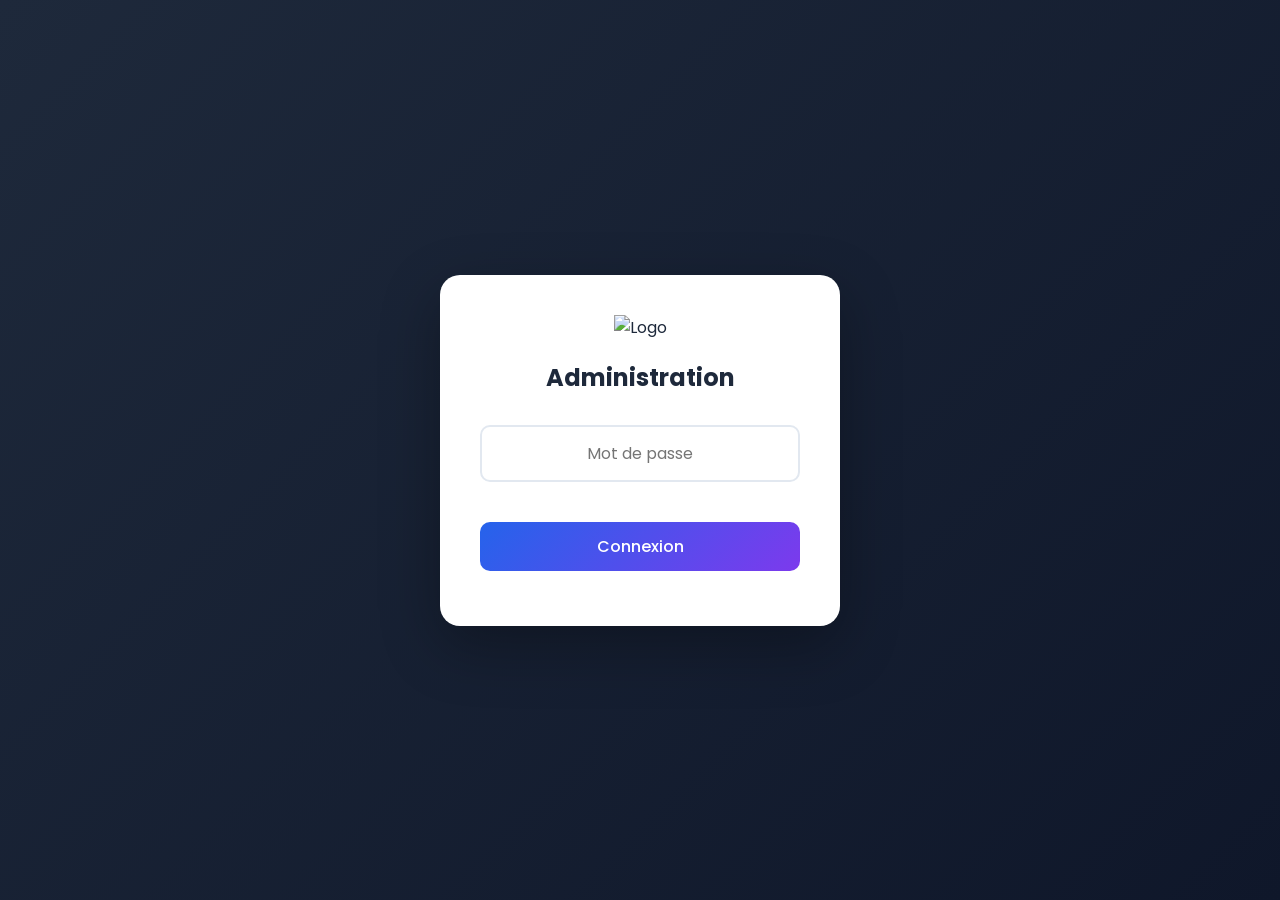
==== admin.html @ cc30a2c3 "Initial commit" ====
<!DOCTYPE html>
<html lang="fr">
<head>
    <meta charset="UTF-8">
    <meta name="viewport" content="width=device-width, initial-scale=1.0">
    <title>Admin - WebAlliance Portfolio</title>
<link rel="icon" type="image/svg+xml" href="logo.svg">
    <link rel="stylesheet" href="admin.css">
    <link rel="stylesheet" href="https://cdnjs.cloudflare.com/ajax/libs/font-awesome/6.4.0/css/all.min.css">
    <link href="https://fonts.googleapis.com/css2?family=Poppins:wght@300;400;500;600;700&display=swap" rel="stylesheet">
</head>
<body>
    <div class="login-container" id="loginScreen">
        <div class="login-box">
<div class="login-logo">
                <img src="logo.svg" alt="Logo" style="height: 60px;">
            </div>
            <h2>Administration</h2>
            <form id="loginForm">
                <div class="form-group">
                    <input type="password" id="adminPassword" placeholder="Mot de passe" required>
                </div>
                <button type="submit" class="btn btn-primary">Connexion</button>
            </form>
            <p id="loginError" class="error-message"></p>
        </div>
    </div>

    <div class="admin-container" id="adminPanel" style="display: none;">
        <aside class="sidebar">
            <div class="sidebar-header">
<h2><img src="logo.svg" alt="Logo" style="height: 40px; vertical-align: middle; margin-right: 10px;"> Admin</h2>
            </div>
            <nav class="sidebar-nav">
                <a href="#" class="nav-item active" data-section="general">
                    <i class="fas fa-home"></i> <span>Général</span>
                </a>
                <a href="#" class="nav-item" data-section="about">
                    <i class="fas fa-user"></i> <span>À propos</span>
                </a>
                <a href="#" class="nav-item" data-section="services">
                    <i class="fas fa-cube"></i> <span>Services</span>
                </a>
                <a href="#" class="nav-item" data-section="projects">
                    <i class="fas fa-folder"></i> <span>Projets</span>
                </a>
                <a href="#" class="nav-item" data-section="skills">
                    <i class="fas fa-code"></i> <span>Compétences</span>
                </a>
                <a href="#" class="nav-item" data-section="contact">
                    <i class="fas fa-envelope"></i> <span>Contact</span>
                </a>
                <a href="#" class="nav-item" data-section="footer">
                    <i class="fas fa-shoe-prints"></i> <span>Footer</span>
                </a>
                <a href="#" class="nav-item" data-section="analytics">
                    <i class="fas fa-chart-line"></i> <span>Analytics</span>
                </a>
                <a href="index.html" class="nav-item">
                    <i class="fas fa-external-link-alt"></i> <span>Voir le site</span>
                </a>
                <a href="#" class="nav-item" onclick="logout(); return false;">
                    <i class="fas fa-sign-out-alt"></i> <span>Déconnexion</span>
                </a>
            </nav>
        </aside>

        <main class="main-content">
            <section id="general" class="admin-section active">
                <h1>Paramètres Généraux</h1>
                <form id="generalForm">
                    <div class="form-group">
                        <label>Nom du Portfolio</label>
                        <input type="text" name="logo" placeholder="WebAlliance">
                    </div>
                    <div class="form-group">
                        <label>Titre Hero</label>
                        <input type="text" name="heroTitle" placeholder="Transformez vos idées...">
                    </div>
                    <div class="form-group">
                        <label>Sous-titre Hero</label>
                        <textarea name="heroSubtitle" rows="2" placeholder="Votre texte..."></textarea>
                    </div>
                    <button type="submit" class="btn btn-primary">Sauvegarder</button>
                </form>
            </section>

            <section id="about" class="admin-section">
                <h1>Section À propos</h1>
                <form id="aboutForm">
                    <div class="form-group">
                        <label>Titre</label>
                        <input type="text" name="aboutTitle" placeholder="WebAlliance">
                    </div>
                    <div class="form-group">
                        <label>Description</label>
                        <textarea name="aboutText" rows="4" placeholder="Description..."></textarea>
                    </div>
                    <div class="form-row">
                        <div class="form-group">
                            <label>Statistique 1 - Chiffre</label>
                            <input type="text" name="stat1Number" placeholder="5+">
                        </div>
                        <div class="form-group">
                            <label>Statistique 1 - Label</label>
                            <input type="text" name="stat1Label" placeholder="Années d'expérience">
                        </div>
                    </div>
                    <div class="form-row">
                        <div class="form-group">
                            <label>Statistique 2 - Chiffre</label>
                            <input type="text" name="stat2Number" placeholder="50+">
                        </div>
                        <div class="form-group">
                            <label>Statistique 2 - Label</label>
                            <input type="text" name="stat2Label" placeholder="Projets réalisés">
                        </div>
                    </div>
                    <div class="form-row">
                        <div class="form-group">
                            <label>Statistique 3 - Chiffre</label>
                            <input type="text" name="stat3Number" placeholder="30+">
                        </div>
                        <div class="form-group">
                            <label>Statistique 3 - Label</label>
                            <input type="text" name="stat3Label" placeholder="Clients satisfaits">
                        </div>
                    </div>
                    <button type="submit" class="btn btn-primary">Sauvegarder</button>
                </form>
            </section>

            <section id="services" class="admin-section">
                <h1>Gestion des Services</h1>
                <div id="servicesList" class="items-list"></div>
                <button class="btn btn-secondary" id="addService">
                    <i class="fas fa-plus"></i> Ajouter un service
                </button>
            </section>

            <section id="projects" class="admin-section">
                <h1>Gestion des Projets</h1>
                <div id="projectsList" class="items-list"></div>
                <button class="btn btn-secondary" id="addProject">
                    <i class="fas fa-plus"></i> Ajouter un projet
                </button>
            </section>

            <section id="skills" class="admin-section">
                <h1>Gestion des Compétences</h1>
                <div id="skillsList" class="items-list"></div>
                <button class="btn btn-secondary" id="addSkill">
                    <i class="fas fa-plus"></i> Ajouter une compétence
                </button>
            </section>

            <section id="contact" class="admin-section">
                <h1>Informations de Contact</h1>
                <form id="contactForm">
                    <div class="form-group">
                        <label>Email</label>
                        <input type="email" name="contactEmail" placeholder="contact@weballiance.com">
                    </div>
                    <div class="form-group">
                        <label>Téléphone</label>
                        <input type="text" name="contactPhone" placeholder="+33 1 23 45 67 89">
                    </div>
                    <div class="form-group">
                        <label>Adresse</label>
                        <input type="text" name="contactAddress" placeholder="Paris, France">
                    </div>
                    <button type="submit" class="btn btn-primary">Sauvegarder</button>
                </form>
            </section>

            <section id="footer" class="admin-section">
                <h1>Pied de page</h1>
                <form id="footerForm">
                    <div class="form-group">
                        <label>Logo Footer</label>
                        <input type="text" name="footerLogo" placeholder="WebAlliance">
                    </div>
                    <div class="form-group">
                        <label>Texte Footer</label>
                        <input type="text" name="footerText" placeholder="Votre partenaire...">
                    </div>
                    <div class="form-group">
                        <label>Copyright</label>
                        <input type="text" name="footerCopyright" placeholder="WebAlliance">
                    </div>
                    <button type="submit" class="btn btn-primary">Sauvegarder</button>
                </form>
            </section>

            <section id="analytics" class="admin-section">
                <h1>Statistiques du Site</h1>
                <div class="analytics-overview">
                    <div class="analytics-card">
                        <div class="analytics-icon">
                            <i class="fas fa-users"></i>
                        </div>
                        <div class="analytics-info">
                            <h3 id="totalVisitors">0</h3>
                            <p>Visiteurs uniques</p>
                        </div>
                    </div>
                    <div class="analytics-card">
                        <div class="analytics-icon">
                            <i class="fas fa-envelope-open-text"></i>
                        </div>
                        <div class="analytics-info">
                            <h3 id="totalLeads">0</h3>
                            <p>Leads (messages)</p>
                        </div>
                    </div>
                </div>
                
                <h2 style="margin-top: 30px; margin-bottom: 20px;">Visites récentes</h2>
                <div id="visitsList" class="analytics-table"></div>
                
                <h2 style="margin-top: 30px; margin-bottom: 20px;">Messages reçus</h2>
                <div id="messagesList" class="analytics-table"></div>
            </section>
        </main>
    </div>

    <div class="modal" id="itemModal">
        <div class="modal-content">
            <div class="modal-header">
                <h2 id="modalTitle">Ajouter un élément</h2>
                <button class="modal-close" onclick="closeModal()">
                    <i class="fas fa-times"></i>
                </button>
            </div>
            <form id="modalForm">
                <div id="modalFields"></div>
                <div class="modal-actions">
                    <button type="button" class="btn btn-secondary" onclick="closeModal()">Annuler</button>
                    <button type="submit" class="btn btn-primary">Enregistrer</button>
                </div>
            </form>
        </div>
    </div>

    <script src="admin.js"></script>
</body>
</html>
---- admin.css ----
/* ========================================
   WebAlliance Admin Panel - Style CSS
   ======================================== */

:root {
    --primary-color: #2563eb;
    --primary-dark: #1d4ed8;
    --secondary-color: #10b981;
    --danger-color: #ef4444;
    --dark-color: #1e293b;
    --light-color: #f8fafc;
    --gray-color: #64748b;
    --white: #ffffff;
    --gradient-primary: linear-gradient(135deg, #2563eb 0%, #7c3aed 100%);
    --shadow: 0 4px 20px rgba(0, 0, 0, 0.1);
    --transition: all 0.3s ease;
}

* {
    margin: 0;
    padding: 0;
    box-sizing: border-box;
}

body {
    font-family: 'Poppins', sans-serif;
    background: var(--light-color);
    color: var(--dark-color);
}

.admin-container {
    display: flex;
    min-height: 100vh;
}

.sidebar {
    width: 260px;
    background: var(--dark-color);
    color: var(--white);
    position: fixed;
    height: 100vh;
    overflow-y: auto;
}

.sidebar-header {
    padding: 20px;
    border-bottom: 1px solid rgba(255, 255, 255, 0.1);
}

.sidebar-header h2 {
    font-size: 1.3rem;
    display: flex;
    align-items: center;
    gap: 10px;
}

.sidebar-nav {
    padding: 20px 0;
}

.nav-item {
    display: flex;
    align-items: center;
    gap: 12px;
    padding: 14px 20px;
    color: rgba(255, 255, 255, 0.7);
    transition: var(--transition);
    border-left: 3px solid transparent;
}

.nav-item:hover,
.nav-item.active {
    background: rgba(255, 255, 255, 0.05);
    color: var(--white);
    border-left-color: var(--primary-color);
}

.nav-item i {
    width: 20px;
    text-align: center;
}

.main-content {
    flex: 1;
    margin-left: 260px;
    padding: 30px;
}

.admin-section {
    display: none;
    animation: fadeIn 0.3s ease;
}

.admin-section.active {
    display: block;
}

@keyframes fadeIn {
    from { opacity: 0; transform: translateY(10px); }
    to { opacity: 1; transform: translateY(0); }
}

.admin-section h1 {
    font-size: 1.8rem;
    margin-bottom: 30px;
    color: var(--dark-color);
}

.form-group {
    margin-bottom: 20px;
}

.form-group label {
    display: block;
    margin-bottom: 8px;
    font-weight: 500;
    color: var(--dark-color);
}

.form-group input,
.form-group textarea,
.form-group select {
    width: 100%;
    padding: 12px 16px;
    border: 2px solid #e2e8f0;
    border-radius: 10px;
    font-family: 'Poppins', sans-serif;
    font-size: 1rem;
    transition: var(--transition);
    background: var(--white);
}

.form-group input:focus,
.form-group textarea:focus,
.form-group select:focus {
    outline: none;
    border-color: var(--primary-color);
    box-shadow: 0 0 0 3px rgba(37, 99, 235, 0.1);
}

.form-row {
    display: grid;
    grid-template-columns: 1fr 1fr;
    gap: 20px;
}

.btn {
    display: inline-flex;
    align-items: center;
    justify-content: center;
    gap: 8px;
    padding: 12px 24px;
    border-radius: 10px;
    font-weight: 500;
    font-size: 1rem;
    cursor: pointer;
    transition: var(--transition);
    border: none;
    font-family: 'Poppins', sans-serif;
}

.btn-primary {
    background: var(--gradient-primary);
    color: var(--white);
}

.btn-primary:hover {
    transform: translateY(-2px);
    box-shadow: 0 10px 30px rgba(37, 99, 235, 0.3);
}

.btn-secondary {
    background: var(--white);
    color: var(--dark-color);
    border: 2px solid #e2e8f0;
}

.btn-secondary:hover {
    border-color: var(--primary-color);
    color: var(--primary-color);
}

.btn-danger {
    background: var(--danger-color);
    color: var(--white);
}

.items-list {
    display: grid;
    gap: 15px;
    margin-bottom: 20px;
}

.item-card {
    background: var(--white);
    padding: 20px;
    border-radius: 12px;
    box-shadow: var(--shadow);
    display: flex;
    justify-content: space-between;
    align-items: center;
    transition: var(--transition);
}

.item-card:hover {
    transform: translateX(5px);
}

.item-info {
    flex: 1;
}

.item-info h3 {
    font-size: 1.1rem;
    margin-bottom: 5px;
}

.item-info p {
    color: var(--gray-color);
    font-size: 0.9rem;
}

.item-tags {
    display: flex;
    flex-wrap: wrap;
    gap: 5px;
    margin-top: 8px;
}

.item-tag {
    padding: 4px 10px;
    background: var(--light-color);
    border-radius: 20px;
    font-size: 0.8rem;
    color: var(--gray-color);
}

.item-actions {
    display: flex;
    gap: 10px;
}

.item-actions button {
    width: 36px;
    height: 36px;
    border-radius: 8px;
    border: none;
    cursor: pointer;
    transition: var(--transition);
    display: flex;
    align-items: center;
    justify-content: center;
}

.item-actions .edit-btn {
    background: rgba(37, 99, 235, 0.1);
    color: var(--primary-color);
}

.item-actions .edit-btn:hover {
    background: var(--primary-color);
    color: var(--white);
}

.item-actions .delete-btn {
    background: rgba(239, 68, 68, 0.1);
    color: var(--danger-color);
}

.item-actions .delete-btn:hover {
    background: var(--danger-color);
    color: var(--white);
}

.modal {
    display: none;
    position: fixed;
    top: 0;
    left: 0;
    width: 100%;
    height: 100%;
    background: rgba(0, 0, 0, 0.5);
    z-index: 1000;
    align-items: center;
    justify-content: center;
    animation: fadeIn 0.3s ease;
}

.modal.active {
    display: flex;
}

.modal-content {
    background: var(--white);
    border-radius: 20px;
    width: 90%;
    max-width: 600px;
    max-height: 90vh;
    overflow-y: auto;
    animation: slideUp 0.3s ease;
}

@keyframes slideUp {
    from { opacity: 0; transform: translateY(30px); }
    to { opacity: 1; transform: translateY(0); }
}

.modal-header {
    padding: 20px 25px;
    border-bottom: 1px solid #e2e8f0;
    display: flex;
    justify-content: space-between;
    align-items: center;
}

.modal-header h2 {
    font-size: 1.3rem;
}

.modal-close {
    width: 36px;
    height: 36px;
    border-radius: 50%;
    border: none;
    background: var(--light-color);
    cursor: pointer;
    transition: var(--transition);
    display: flex;
    align-items: center;
    justify-content: center;
}

.modal-close:hover {
    background: var(--danger-color);
    color: var(--white);
}

.modal form {
    padding: 25px;
}

.modal-actions {
    display: flex;
    justify-content: flex-end;
    gap: 10px;
    margin-top: 20px;
    padding-top: 20px;
    border-top: 1px solid #e2e8f0;
}

.toast {
    position: fixed;
    bottom: 30px;
    right: 30px;
    padding: 16px 24px;
    background: var(--dark-color);
    color: var(--white);
    border-radius: 10px;
    box-shadow: var(--shadow);
    display: flex;
    align-items: center;
    gap: 10px;
    transform: translateX(150%);
    transition: var(--transition);
    z-index: 1001;
}

.toast.show {
    transform: translateX(0);
}

.toast.success {
    background: var(--secondary-color);
}

.toast.error {
    background: var(--danger-color);
}

.login-container {
    min-height: 100vh;
    display: flex;
    align-items: center;
    justify-content: center;
    background: linear-gradient(135deg, var(--dark-color) 0%, #0f172a 100%);
}

.login-box {
    background: var(--white);
    padding: 40px;
    border-radius: 20px;
    box-shadow: 0 20px 60px rgba(0, 0, 0, 0.3);
    text-align: center;
    width: 90%;
    max-width: 400px;
}

.login-logo {
    margin-bottom: 20px;
}

.login-box h2 {
    margin-bottom: 30px;
    color: var(--dark-color);
}

.login-box .form-group input {
    width: 100%;
    padding: 14px 16px;
    border: 2px solid #e2e8f0;
    border-radius: 10px;
    font-family: 'Poppins', sans-serif;
    font-size: 1rem;
    transition: var(--transition);
    text-align: center;
}

.login-box .form-group input:focus {
    outline: none;
    border-color: var(--primary-color);
}

.login-box .btn {
    width: 100%;
    margin-top: 20px;
}

.error-message {
    color: var(--danger-color);
    margin-top: 15px;
    font-size: 0.9rem;
}

.analytics-overview {
    display: grid;
    grid-template-columns: repeat(auto-fit, minmax(200px, 1fr));
    gap: 20px;
    margin-bottom: 30px;
}

.analytics-card {
    background: var(--white);
    padding: 25px;
    border-radius: 15px;
    box-shadow: var(--shadow);
    display: flex;
    align-items: center;
    gap: 20px;
}

.analytics-icon {
    width: 60px;
    height: 60px;
    background: var(--gradient-primary);
    border-radius: 50%;
    display: flex;
    align-items: center;
    justify-content: center;
    font-size: 1.5rem;
    color: var(--white);
}

.analytics-info h3 {
    font-size: 2rem;
    color: var(--dark-color);
    margin-bottom: 5px;
}

.analytics-info p {
    color: var(--gray-color);
    font-size: 0.9rem;
}

.analytics-table {
    background: var(--white);
    border-radius: 15px;
    box-shadow: var(--shadow);
    overflow: hidden;
}

.analytics-table table {
    width: 100%;
    border-collapse: collapse;
}

.analytics-table th,
.analytics-table td {
    padding: 15px 20px;
    text-align: left;
    border-bottom: 1px solid #e2e8f0;
}

.analytics-table th {
    background: var(--light-color);
    font-weight: 600;
    color: var(--dark-color);
}

.analytics-table td {
    color: var(--gray-color);
}

.analytics-empty {
    padding: 40px;
    text-align: center;
    color: var(--gray-color);
}

@media (max-width: 992px) {
    .sidebar {
        width: 80px;
    }
    
    .sidebar-header h2 span,
    .nav-item span {
        display: none;
    }
    
    .nav-item {
        justify-content: center;
    }
    
    .main-content {
        margin-left: 80px;
    }
}

@media (max-width: 768px) {
    .form-row {
        grid-template-columns: 1fr;
    }
    
    .item-card {
        flex-direction: column;
        align-items: flex-start;
        gap: 15px;
    }
    
    .item-actions {
        width: 100%;
        justify-content: flex-end;
    }
}
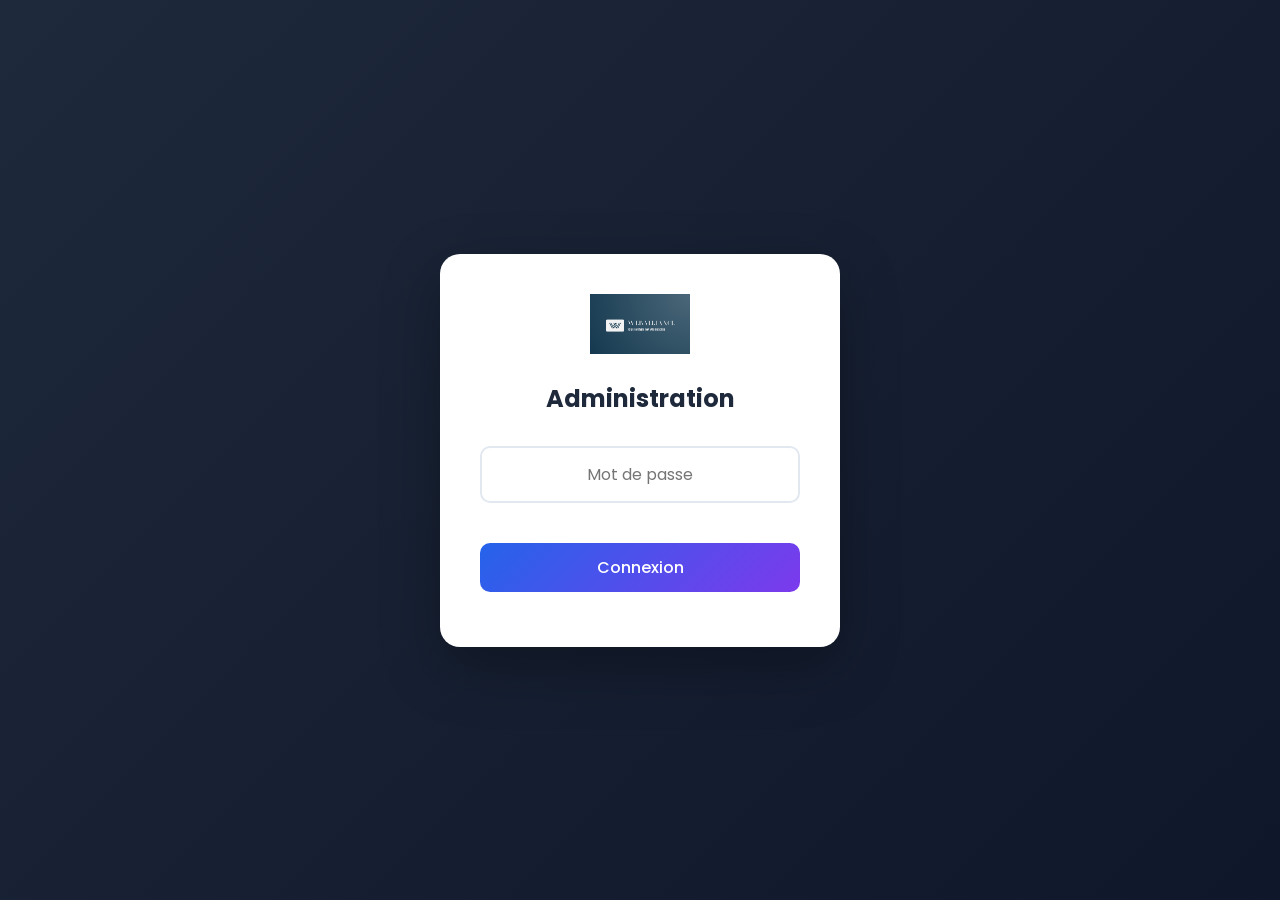
==== commit 79a8cf6d: "Update admin.html and index.html, add logo.png, rwm logo.svg" ====
--- a/admin.html
+++ b/admin.html
@@ -3,8 +3,8 @@
 <head>
     <meta charset="UTF-8">
     <meta name="viewport" content="width=device-width, initial-scale=1.0">
-    <title>Admin - WebAlliance Portfolio</title>
-<link rel="icon" type="image/svg+xml" href="logo.svg">
+<title>Admin - WebAlliance Portfolio</title>
+    <link rel="icon" href="logo.png" type="image/png">
     <link rel="stylesheet" href="admin.css">
     <link rel="stylesheet" href="https://cdnjs.cloudflare.com/ajax/libs/font-awesome/6.4.0/css/all.min.css">
     <link href="https://fonts.googleapis.com/css2?family=Poppins:wght@300;400;500;600;700&display=swap" rel="stylesheet">
@@ -13,8 +13,9 @@
     <div class="login-container" id="loginScreen">
         <div class="login-box">
 <div class="login-logo">
-                <img src="logo.svg" alt="Logo" style="height: 60px;">
+                <img src="logo.png" alt="Logo" style="height: 60px;">
             </div>
+
             <h2>Administration</h2>
             <form id="loginForm">
                 <div class="form-group">
@@ -28,9 +29,10 @@
 
     <div class="admin-container" id="adminPanel" style="display: none;">
         <aside class="sidebar">
-            <div class="sidebar-header">
-<h2><img src="logo.svg" alt="Logo" style="height: 40px; vertical-align: middle; margin-right: 10px;"> Admin</h2>
+<div class="sidebar-header">
+                <h2>WebAlliance Admin</h2>
             </div>
+
             <nav class="sidebar-nav">
                 <a href="#" class="nav-item active" data-section="general">
                     <i class="fas fa-home"></i> <span>Général</span>
